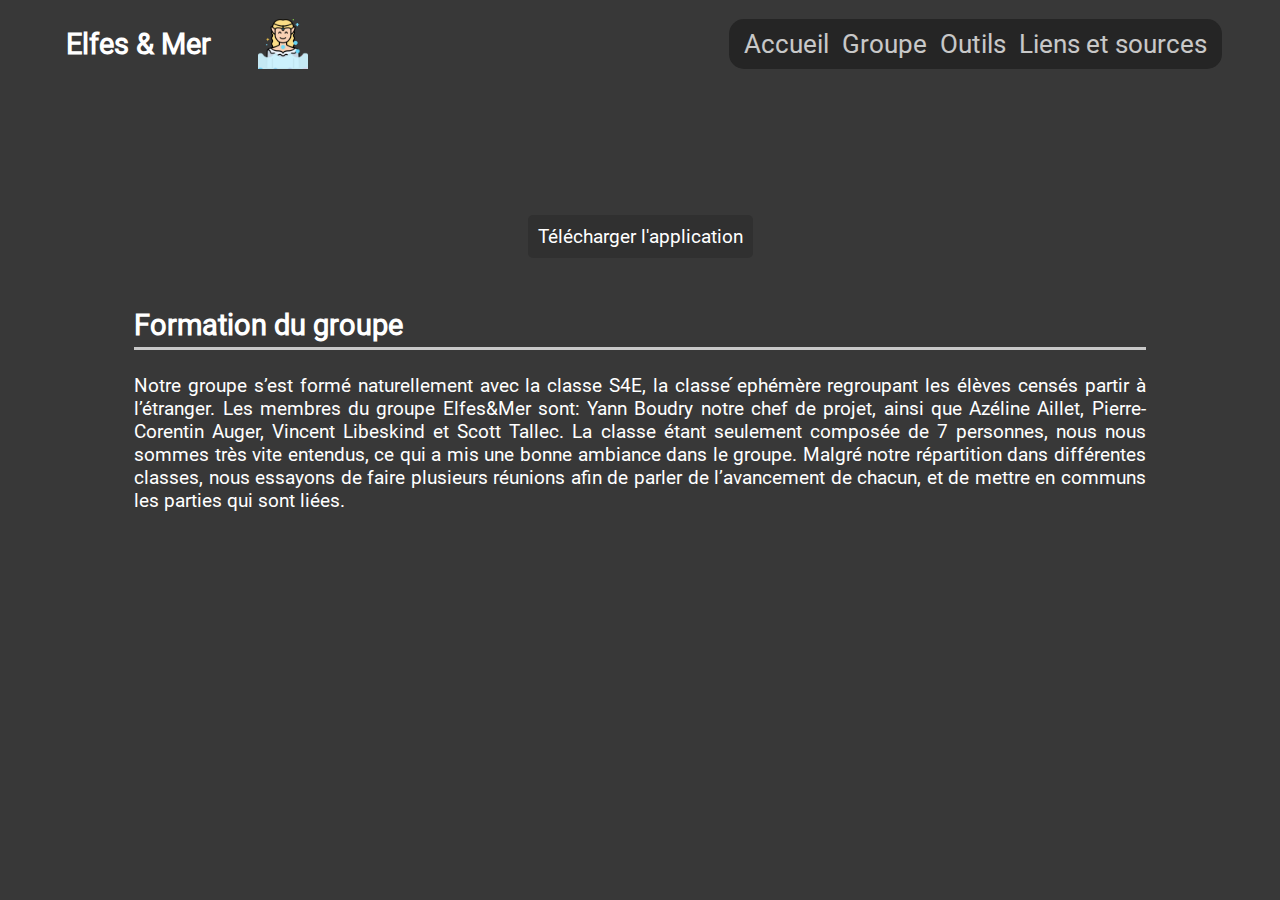
==== index.html @ 3bc750aa "Inital commit web site" ====
<!DOCTYPE html>
<html>
<head>
	<title>Elfes & Mer</title>
	<meta charset="utf-8">
	<link rel="stylesheet" type="text/css" href="style.css">
	<link rel="shortcut icon" href="images/favicon.ico">
</head>

<body>
	<header>
		<nav>
			<div id="title">
				<h1>Elfes & Mer</h1>
				<img src="images/elf&mer.png">
			</div>
			<div id="nav_links">
				<a href="">Accueil</a>
				<a href="groupe.html">Groupe</a>
				<a href="tools.html">Outils</a>
				<a href="links.html">Liens et sources</a>
			</div>
		</nav>
		<a href="links.html" id="download">Télécharger l'application</a>
	</header>
	

	<section>
		<h2>Formation du groupe</h2>
		<p>Notre groupe s’est formé naturellement avec la classe S4E, la classe  ́ephémère regroupant  les élèves  censés partir à l’étranger. Les membres du groupe Elfes&Mer sont: Yann Boudry notre chef de projet, ainsi que Azéline Aillet, Pierre-Corentin Auger, Vincent Libeskind et Scott Tallec. La classe étant seulement composée de 7 personnes, nous nous sommes très vite entendus, ce qui a mis une bonne ambiance dans le groupe.  Malgré notre répartition dans différentes classes, nous essayons de faire plusieurs réunions afin de parler de l’avancement de chacun, et de mettre en communs les parties qui sont liées.</p>
	</section>

	<footer>
	</footer>
</body>
</html>
---- style.css ----
body
{
	
	background-color: #383838;
	font-family: myroboto;
	font-size: 1.2em;
	color: white;
}

header
{
	/*background: url("images/elf&mer.png") no-repeat left,
				url("images/japon2.png") no-repeat right;
	background-size: contain;
	text-align: center;*/
	/*background-image: url("images/topo2.png");*/
	height: 250px;
	display: flex;
	flex-direction: column;
	justify-content: space-between;
	padding: 0 50px 0 50px;
	align-items: center;
}

#title
{
	display: flex;
	flex-direction: row;
}

#title img
{
	width: 50px;
	height: 50px;
	align-self: center;
}

nav
{
	width: 100%;
	font-size: 0.75em;
	display: flex;
	flex-direction: row;
	justify-content: space-between;
	align-items: center;
}

#nav_links
{
	background-color: #252525;
	border-radius: 15px;
	padding: 10px;
}

h1
{
	width: 200px;
	margin-left: 3%;
	font-size: 2em;
}

h2
{
	padding-bottom: 5px;
	border-bottom: 3px solid rgb(200, 200, 200);
}

nav a:hover
{
	transition: background-color .25s;
	background-color: rgba(150, 150, 150, .4);
	opacity: 1;
}

a
{
	color: white;
	text-decoration: none;
}

nav a
{
	border-radius: 10px;
	padding: 5px;
	transition: background-color .25s;
	font-size: 1.8em;
	opacity: 0.75;
}

a:visited
{
	color: white;
}

#download
{
	transition: background-color .25s;
	background-color: #303030;
	padding: 10px;
	border-radius: 5px;
}

#download:hover
{
	transition: background-color .25s;
	background-color: #505050;
}

section
{
	margin: 50px auto 50px auto;
	width: 80%;
	text-align: justify;
}

ul
{	
	display: flex;
	list-style-type: none;
	flex-direction: column;
}

#membres
{
	margin: auto;

	flex-wrap: nowrap;
	grid-gap: 15px;
}

.personne
{
	display: flex;
	flex-wrap: nowrap;
	flex-direction: row;
	justify-content: space-between;
}

#outils
{
	margin: auto;
	padding: auto;
	width: 90%;
}

.links_content
{
	display: flex;
	flex-direction: row;
	justify-content: space-around;
	text-align: center;
}

.links_content a
{
	display: flex;
	flex-direction: column;
	justify-content: center;
}

div a img
{
	width: 250px;
	height: auto;
}

.personne img
{
	--index: 0;
	position: relative;
	object-fit: contain;
	border-radius: 50px;
	animation: slidein 2s ease-out both;
	animation-delay: calc(0.2s * var(--index));
}

.introduction
{
	margin: auto;
	margin-left: 20px;
	text-align: center;
}


@keyframes slidein
{
	from {
		left: -400px;
		transform: rotate(-360deg);
	}
	to {
		left: 0;
		transform: rotate(0deg);
	}
}

@font-face
{
	font-family: myroboto;
	src: url("Roboto/Roboto-Regular.ttf");
}
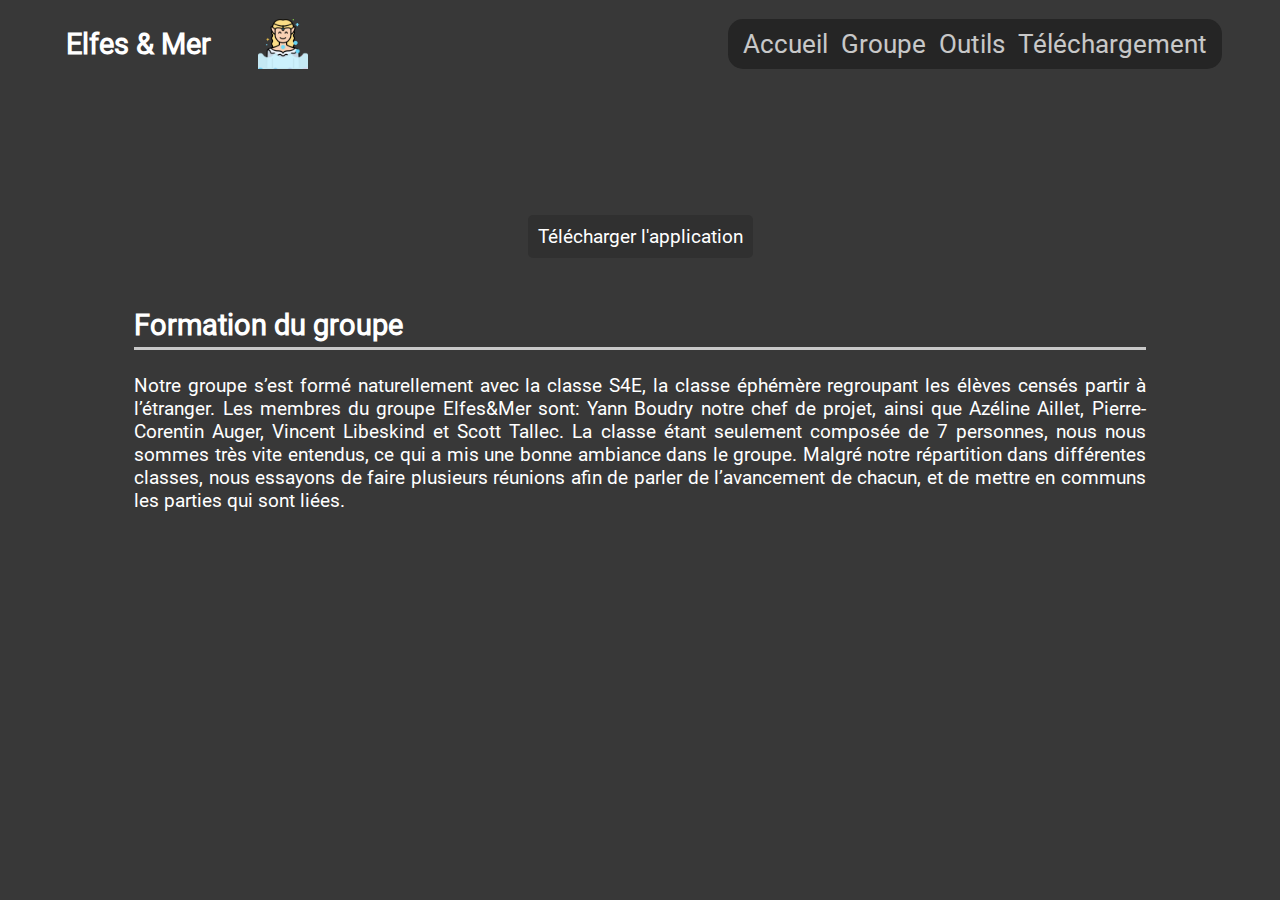
==== commit d202a9c8: "update downloads" ====
--- a/index.html
+++ b/index.html
@@ -18,7 +18,7 @@
 				<a href="">Accueil</a>
 				<a href="groupe.html">Groupe</a>
 				<a href="tools.html">Outils</a>
-				<a href="links.html">Liens et sources</a>
+				<a href="downloads.html">Téléchargement</a>
 			</div>
 		</nav>
 		<a href="links.html" id="download">Télécharger l'application</a>
@@ -27,7 +27,7 @@
 
 	<section>
 		<h2>Formation du groupe</h2>
-		<p>Notre groupe s’est formé naturellement avec la classe S4E, la classe  ́ephémère regroupant  les élèves  censés partir à l’étranger. Les membres du groupe Elfes&Mer sont: Yann Boudry notre chef de projet, ainsi que Azéline Aillet, Pierre-Corentin Auger, Vincent Libeskind et Scott Tallec. La classe étant seulement composée de 7 personnes, nous nous sommes très vite entendus, ce qui a mis une bonne ambiance dans le groupe.  Malgré notre répartition dans différentes classes, nous essayons de faire plusieurs réunions afin de parler de l’avancement de chacun, et de mettre en communs les parties qui sont liées.</p>
+		<p>Notre groupe s’est formé naturellement avec la classe S4E, la classe éphémère regroupant  les élèves  censés partir à l’étranger. Les membres du groupe Elfes&Mer sont: Yann Boudry notre chef de projet, ainsi que Azéline Aillet, Pierre-Corentin Auger, Vincent Libeskind et Scott Tallec. La classe étant seulement composée de 7 personnes, nous nous sommes très vite entendus, ce qui a mis une bonne ambiance dans le groupe.  Malgré notre répartition dans différentes classes, nous essayons de faire plusieurs réunions afin de parler de l’avancement de chacun, et de mettre en communs les parties qui sont liées.</p>
 	</section>
 
 	<footer>
--- a/style.css
+++ b/style.css
@@ -143,8 +143,12 @@
 	width: 90%;
 }
 
+
 .links_content
 {
+	padding-top: 30px;
+	background-color: #424242;
+	border-radius: 15px;
 	display: flex;
 	flex-direction: row;
 	justify-content: space-around;
@@ -172,6 +176,30 @@
 	border-radius: 50px;
 	animation: slidein 2s ease-out both;
 	animation-delay: calc(0.2s * var(--index));
+}
+
+#files_list
+{
+	display: flex;
+	flex-direction: column;
+	justify-content: space-around;
+	align-items: left;
+}
+
+.files
+{
+	transition: background-color .25s;
+	background-color: #424242;
+	border-radius: 15px;
+	margin: auto;
+	padding: 10px;
+	align-self: middle;
+}
+
+.files:hover
+{
+	transition: background-color .25s;
+	background-color: #606060;
 }
 
 .introduction
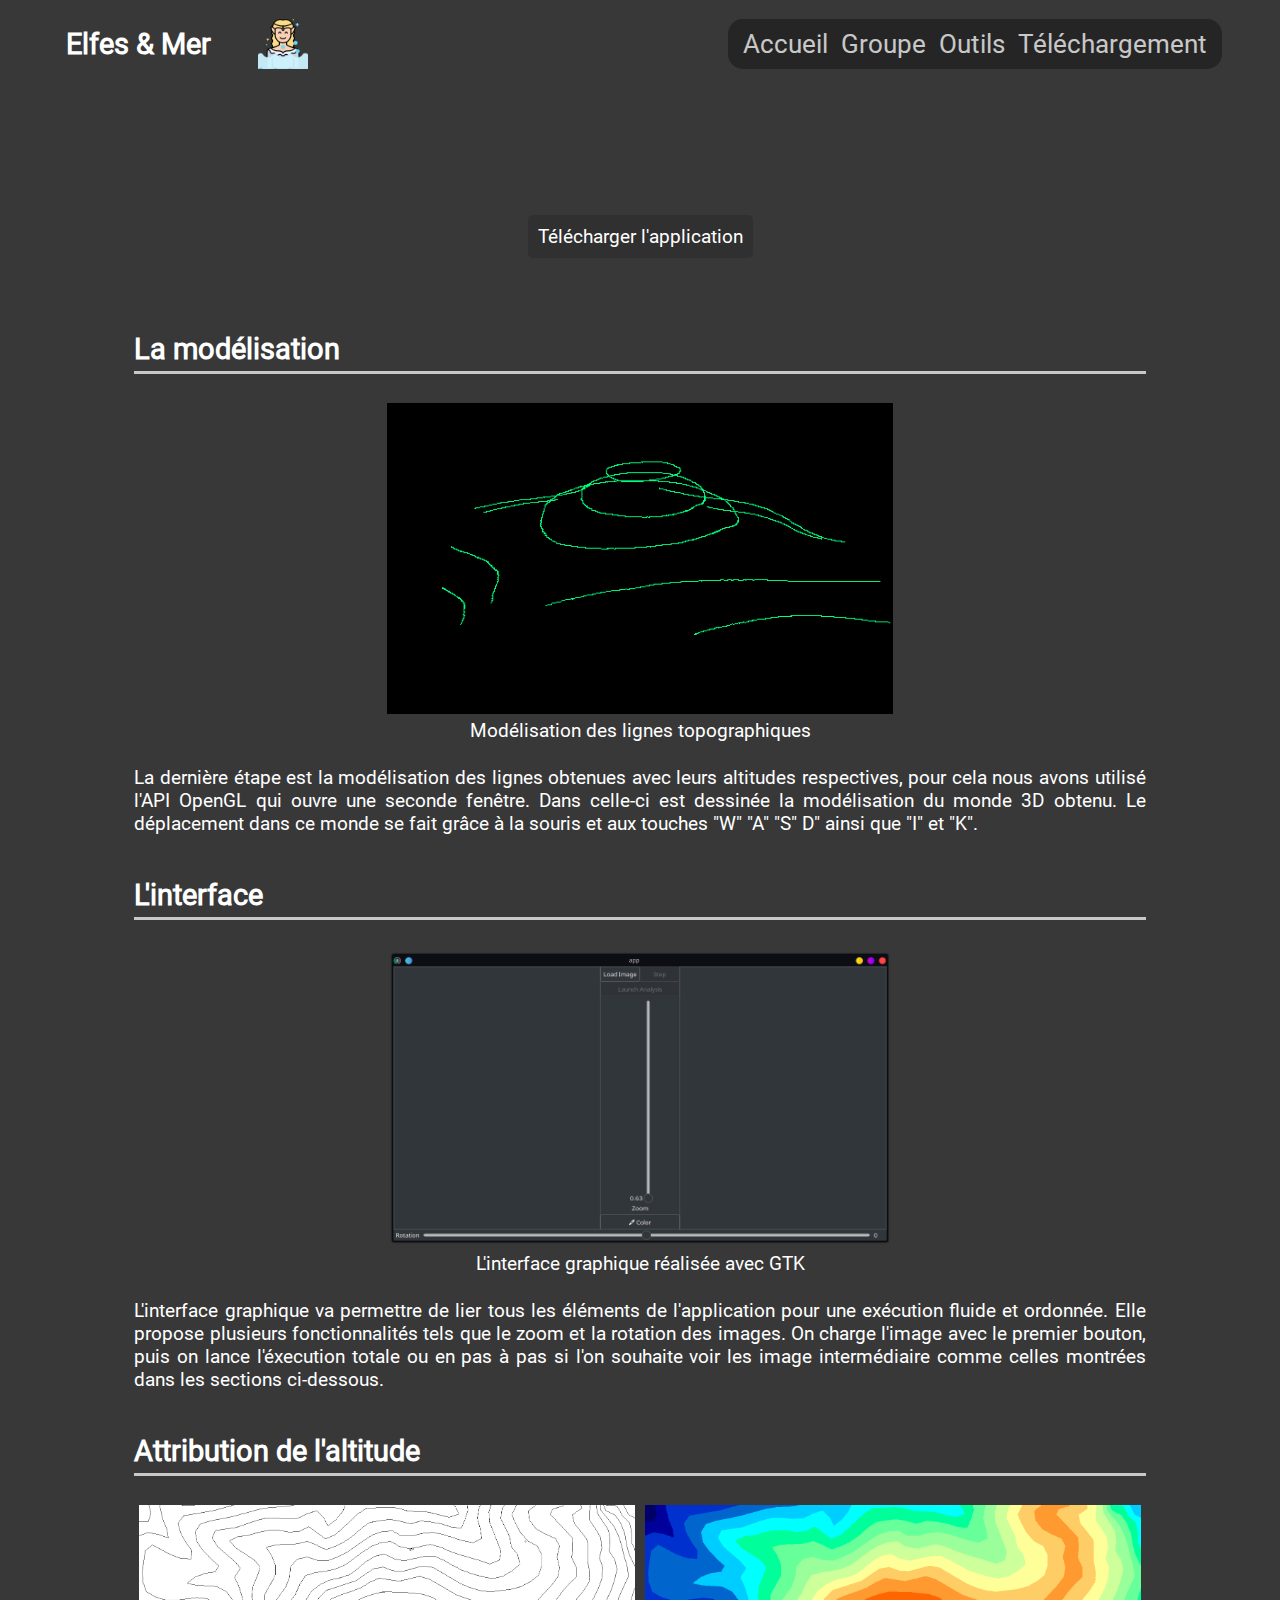
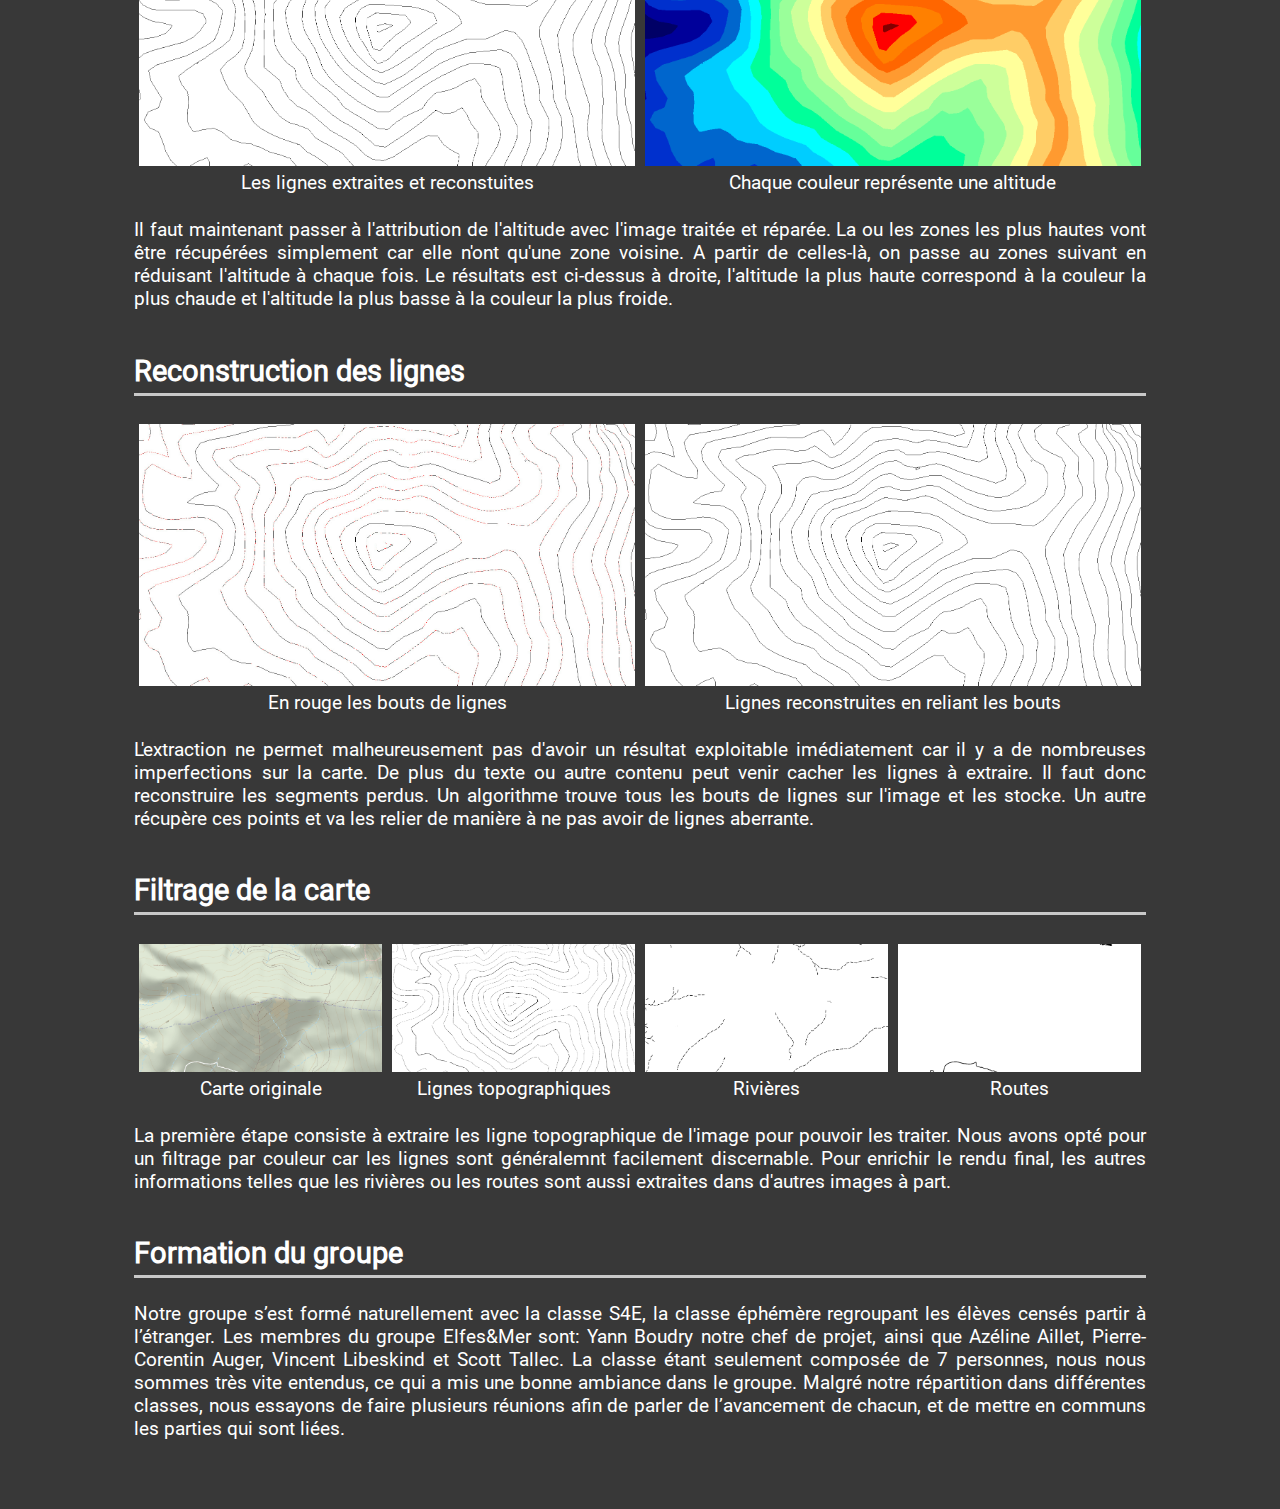
==== commit 5bf47069: "added story line on main page and added opengl in tools + corrected group animation for text" ====
--- a/index.html
+++ b/index.html
@@ -21,16 +21,88 @@
 				<a href="downloads.html">Téléchargement</a>
 			</div>
 		</nav>
-		<a href="links.html" id="download">Télécharger l'application</a>
+		<a href="downloads.html" id="download">Télécharger l'application</a>
 	</header>
 	
 
-	<section>
-		<h2>Formation du groupe</h2>
-		<p>Notre groupe s’est formé naturellement avec la classe S4E, la classe éphémère regroupant  les élèves  censés partir à l’étranger. Les membres du groupe Elfes&Mer sont: Yann Boudry notre chef de projet, ainsi que Azéline Aillet, Pierre-Corentin Auger, Vincent Libeskind et Scott Tallec. La classe étant seulement composée de 7 personnes, nous nous sommes très vite entendus, ce qui a mis une bonne ambiance dans le groupe.  Malgré notre répartition dans différentes classes, nous essayons de faire plusieurs réunions afin de parler de l’avancement de chacun, et de mettre en communs les parties qui sont liées.</p>
+	<section id="story_line">
+		<div>
+			<h2>La modélisation</h2>
+			<div class="story_images">
+				<figure class="story_photo_mono">
+					<img src="images/modelisation.png" alt="modelisation">
+					<figcaption>Modélisation des lignes topographiques</figcaption>
+				</figure>
+			</div>
+			<p>La dernière étape est la modélisation des lignes obtenues avec leurs altitudes respectives, pour cela nous avons utilisé l'API OpenGL qui ouvre une seconde fenêtre. Dans celle-ci est dessinée la modélisation du monde 3D obtenu. Le déplacement dans ce monde se fait grâce à la souris et aux touches "W" "A" "S" D" ainsi que "I" et "K".</p>
+		</div>
+		<div>
+			<h2>L'interface</h2>
+			<div class="story_images">
+				<figure class="story_photo_mono">
+					<img src="images/main_screen.png" alt="photo_mono">
+					<figcaption>L'interface graphique réalisée avec GTK</figcaption>
+				</figure>
+			</div>
+			<p>L'interface graphique va permettre de lier tous les éléments de l'application pour une exécution fluide et ordonnée. Elle propose plusieurs fonctionnalités tels que le zoom et la rotation des images. On charge l'image avec le premier bouton, puis on lance l'éxecution totale ou en pas à pas si l'on souhaite voir les image intermédiaire comme celles montrées dans les sections ci-dessous.</p>
+		</div>
+		<div>
+			<h2>Attribution de l'altitude</h2>
+			<div class="story_images">
+				<figure>
+					<img src="images/holes.png" alt="lignes topo">
+					<figcaption>Les lignes extraites et reconstuites</figcaption>
+				</figure>
+				<figure>
+					<img src="images/elevation2.png" alt="altitude couleurs">
+					<figcaption>Chaque couleur représente une altitude</figcaption>
+				</figure>
+			</div>
+			<p>Il faut maintenant passer à l'attribution de l'altitude avec l'image traitée et réparée. La ou les zones les plus hautes vont être récupérées simplement car elle n'ont qu'une zone voisine. A partir de celles-là, on passe au zones suivant en réduisant l'altitude à chaque fois. Le résultats est ci-dessus à droite, l'altitude la plus haute correspond à la couleur la plus chaude et l'altitude la plus basse à la couleur la plus froide.</p>
+		</div>
+		<div>
+			<h2>Reconstruction des lignes</h2>
+			<div class="story_images">
+				<figure>
+					<img src="images/neigh.jpg" alt="neighbors">
+					<figcaption>En rouge les bouts de lignes</figcaption>
+				</figure>
+				<figure>
+					<img src="images/holes.png" alt="holes">
+					<figcaption>Lignes reconstruites en reliant les bouts</figcaption>
+				</figure>
+			</div>
+			<p>L'extraction ne permet malheureusement pas d'avoir un résultat exploitable imédiatement car il y a de nombreuses imperfections sur la carte. De plus du texte ou autre contenu peut venir cacher les lignes à extraire. Il faut donc reconstruire les segments perdus. Un algorithme trouve tous les bouts de lignes sur l'image et les stocke. Un autre récupère ces points et va les relier de manière à ne pas avoir de lignes aberrante.</p>
+		</div>
+		<div>
+			<h2>Filtrage de la carte</h2>
+			<div class="story_images">
+				<figure>
+					<img src="images/map_ign_2.png" alt="map_ign_2">
+					<figcaption>Carte originale</figcaption>
+				</figure>
+				<figure>
+					<img src="images/topo.png">
+					<figcaption>Lignes topographiques</figcaption>
+				</figure>
+				<figure>
+					<img src="images/river.png">
+					<figcaption>Rivières</figcaption>
+				</figure>
+				<figure>
+					<img src="images/road.png">
+					<figcaption>Routes</figcaption>
+				</figure>
+			</div>
+			<p>La première étape consiste à extraire les ligne topographique de l'image pour pouvoir les traiter. Nous avons opté pour un filtrage par couleur car les lignes sont généralemnt facilement discernable. Pour enrichir le rendu final, les autres informations telles que les rivières ou les routes sont aussi extraites dans d'autres images à part.</p>
+		</div>
+		<div>
+			<h2>Formation du groupe</h2>
+			<p>Notre groupe s’est formé naturellement avec la classe S4E, la classe éphémère regroupant  les élèves  censés partir à l’étranger. Les membres du groupe Elfes&Mer sont: Yann Boudry notre chef de projet, ainsi que Azéline Aillet, Pierre-Corentin Auger, Vincent Libeskind et Scott Tallec. La classe étant seulement composée de 7 personnes, nous nous sommes très vite entendus, ce qui a mis une bonne ambiance dans le groupe.  Malgré notre répartition dans différentes classes, nous essayons de faire plusieurs réunions afin de parler de l’avancement de chacun, et de mettre en communs les parties qui sont liées.</p>
+		</div>
 	</section>
 
 	<footer>
 	</footer>
 </body>
-</html>+</html>
--- a/style.css
+++ b/style.css
@@ -113,6 +113,34 @@
 	text-align: justify;
 }
 
+#story_line
+{
+	display: flex;
+	flex-direction: column;
+}
+
+.story_images
+{
+	display: flex;
+	justify-content: space-around;
+}
+
+.story_photo_mono
+{
+	width: 50%;
+}
+
+#story_line div div figure
+{
+	margin: 5px;
+	text-align: center;
+}
+
+#story_line div div figure img
+{
+	width: 100%;
+}
+
 ul
 {	
 	display: flex;
@@ -122,18 +150,21 @@
 
 #membres
 {
-	margin: auto;
-
+	margin: 50px auto auto auto;
+	flex-direction: row;
 	flex-wrap: nowrap;
-	grid-gap: 15px;
+	justify-content: space-around;
+	/*grid-gap: 15px;*/
 }
 
 .personne
 {
-	display: flex;
+	margin: 0;
+	display: flex;
+	flex-direction: column;
 	flex-wrap: nowrap;
-	flex-direction: row;
 	justify-content: space-between;
+	align-items: center;
 }
 
 #outils
@@ -172,8 +203,17 @@
 {
 	--index: 0;
 	position: relative;
+	width: 150px;
 	object-fit: contain;
 	border-radius: 50px;
+	animation: slidein 2s ease-out both;
+	animation-delay: calc(0.2s * var(--index));
+}
+
+.personne p
+{
+	--index: 0;
+	position: relative;
 	animation: slidein 2s ease-out both;
 	animation-delay: calc(0.2s * var(--index));
 }
@@ -204,8 +244,7 @@
 
 .introduction
 {
-	margin: auto;
-	margin-left: 20px;
+	margin: 15px 0 0 0;
 	text-align: center;
 }
 
@@ -213,12 +252,12 @@
 @keyframes slidein
 {
 	from {
-		left: -400px;
-		transform: rotate(-360deg);
+		top: 300px;
+		opacity: 0;
 	}
 	to {
-		left: 0;
-		transform: rotate(0deg);
+		top: 0;
+		opacity: 1;
 	}
 }
 
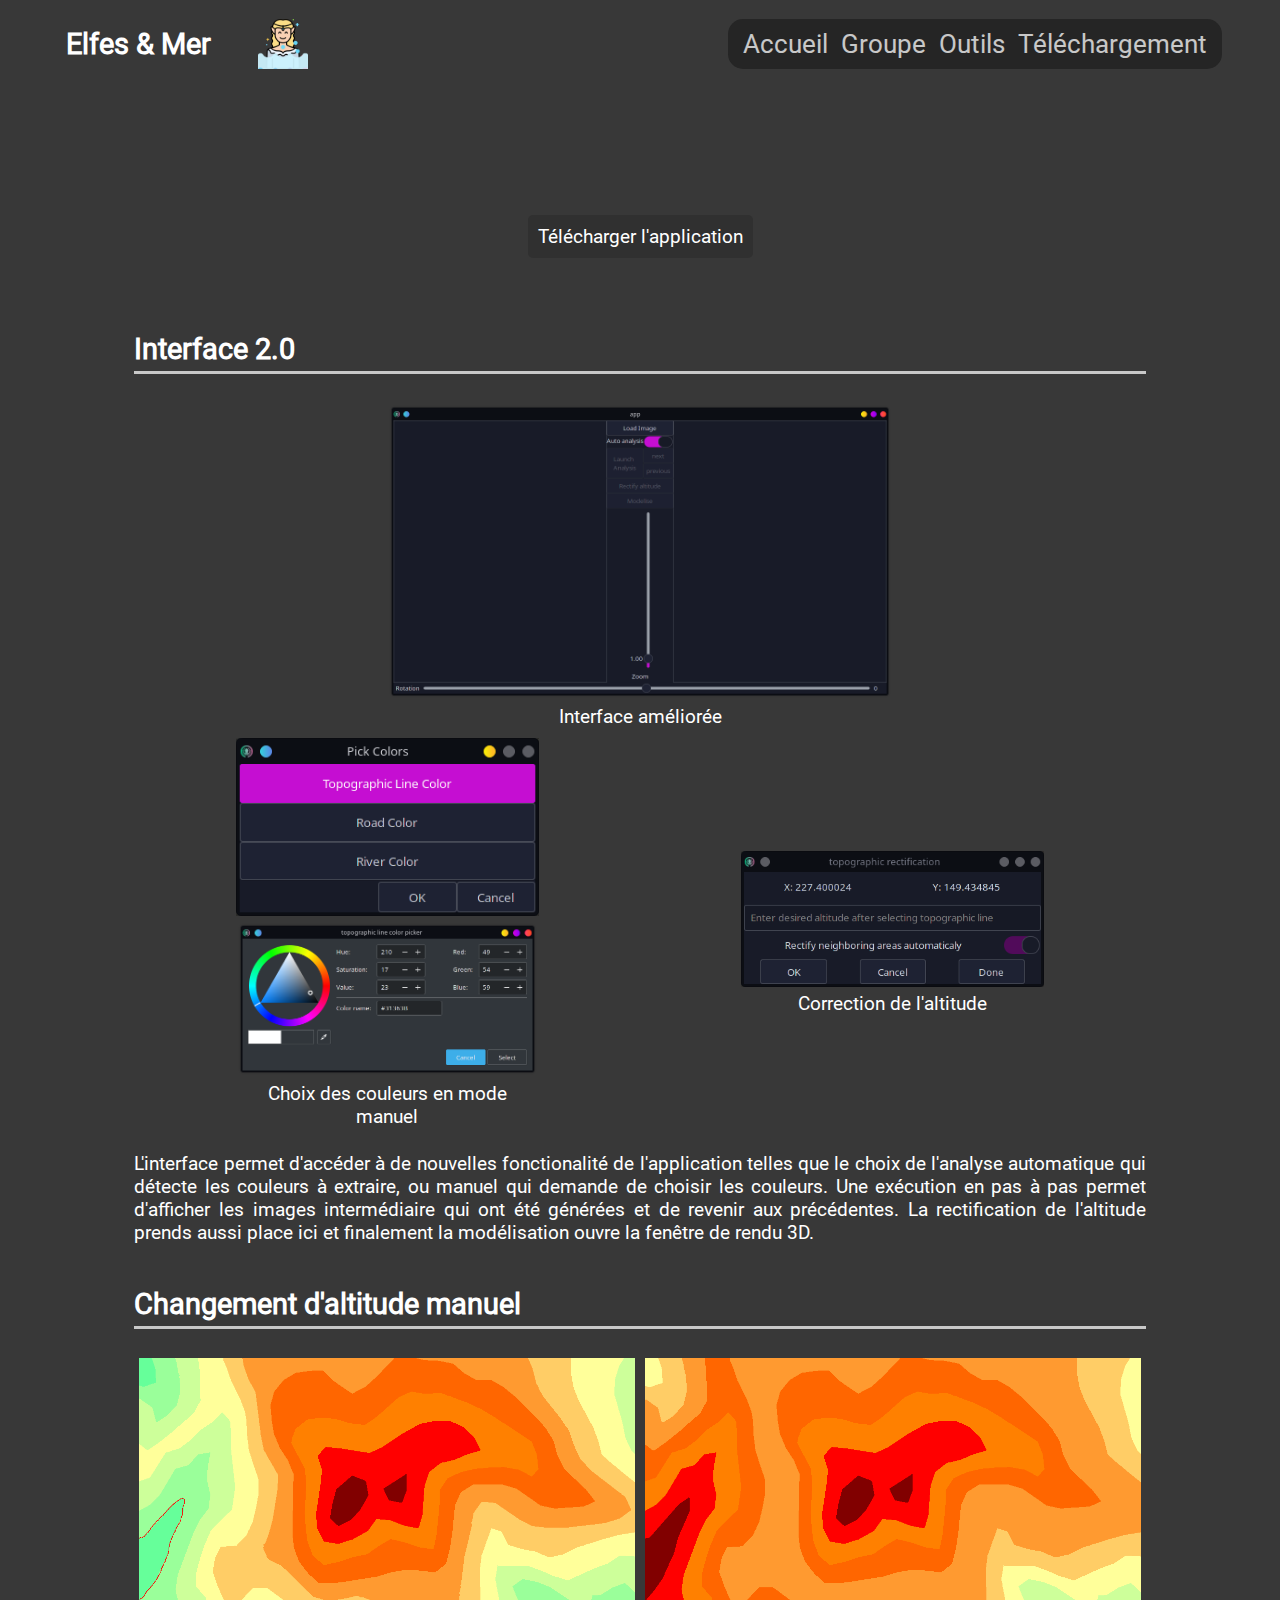
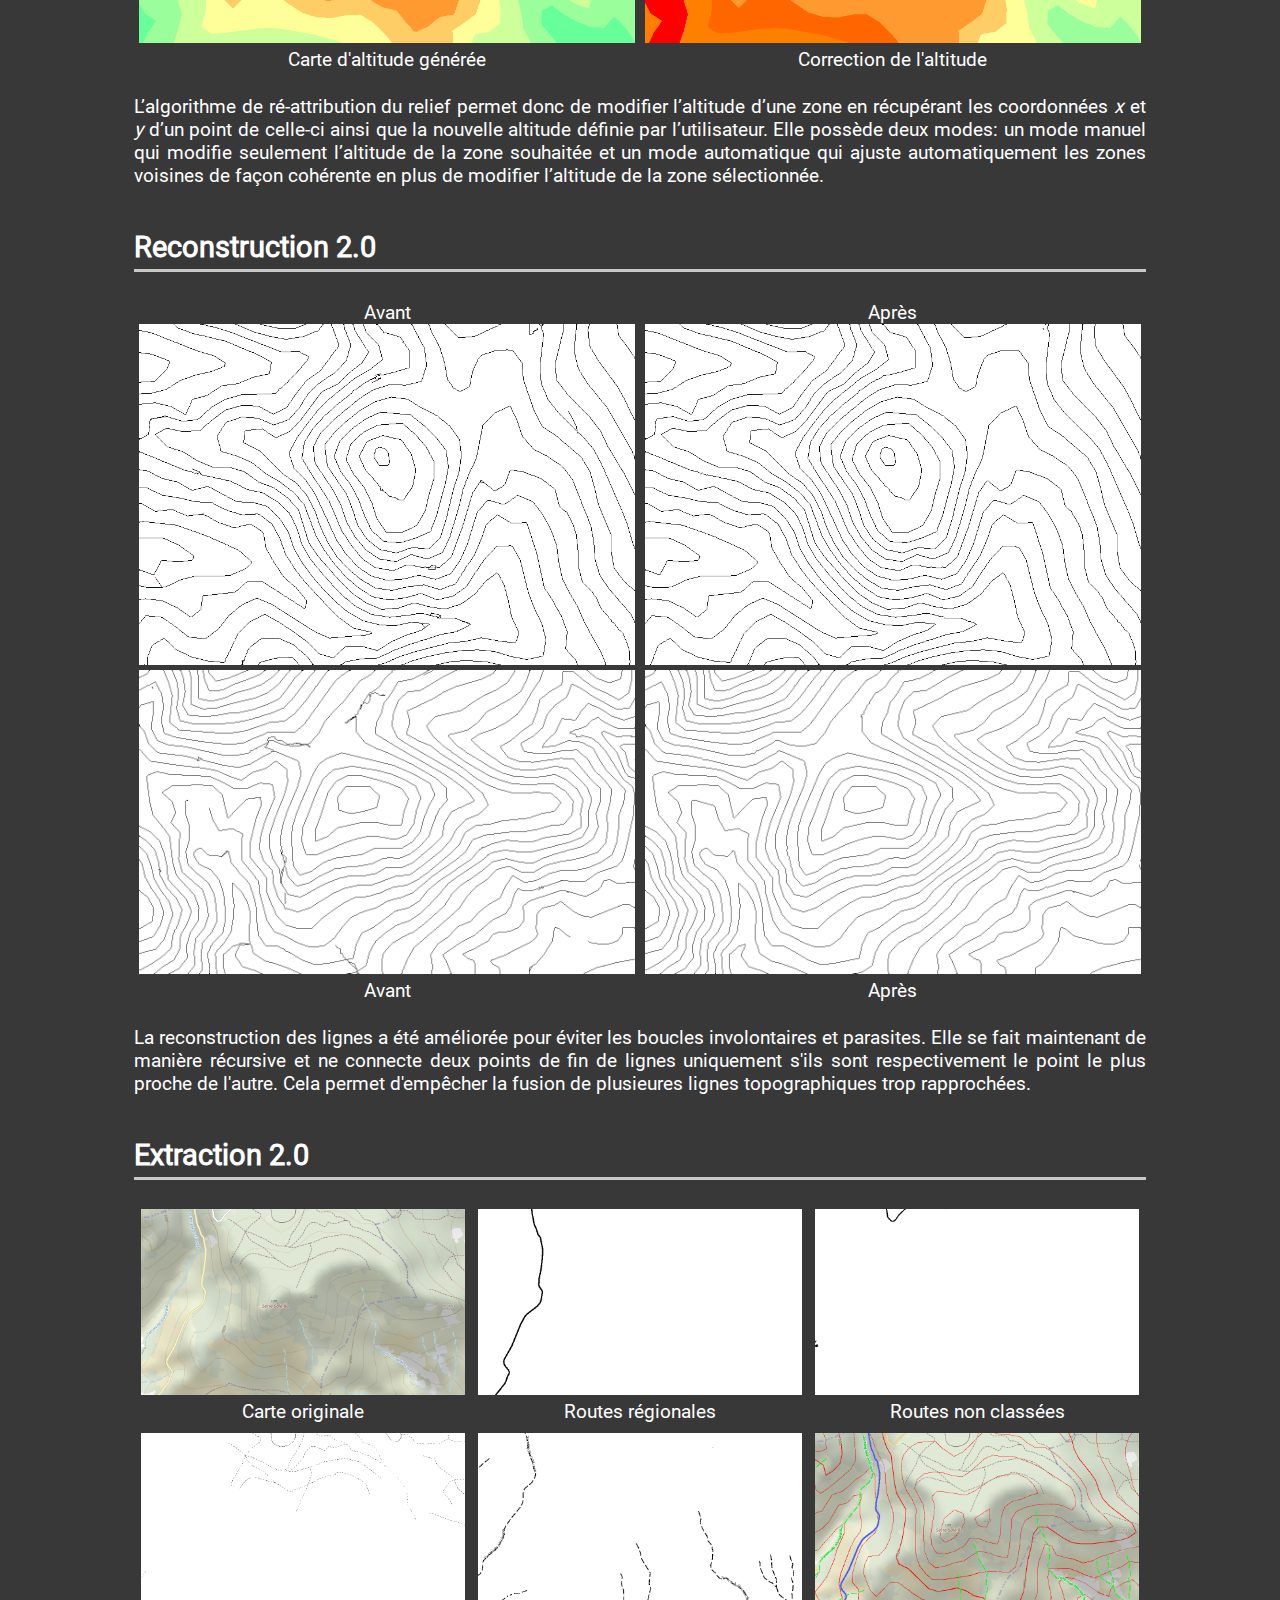
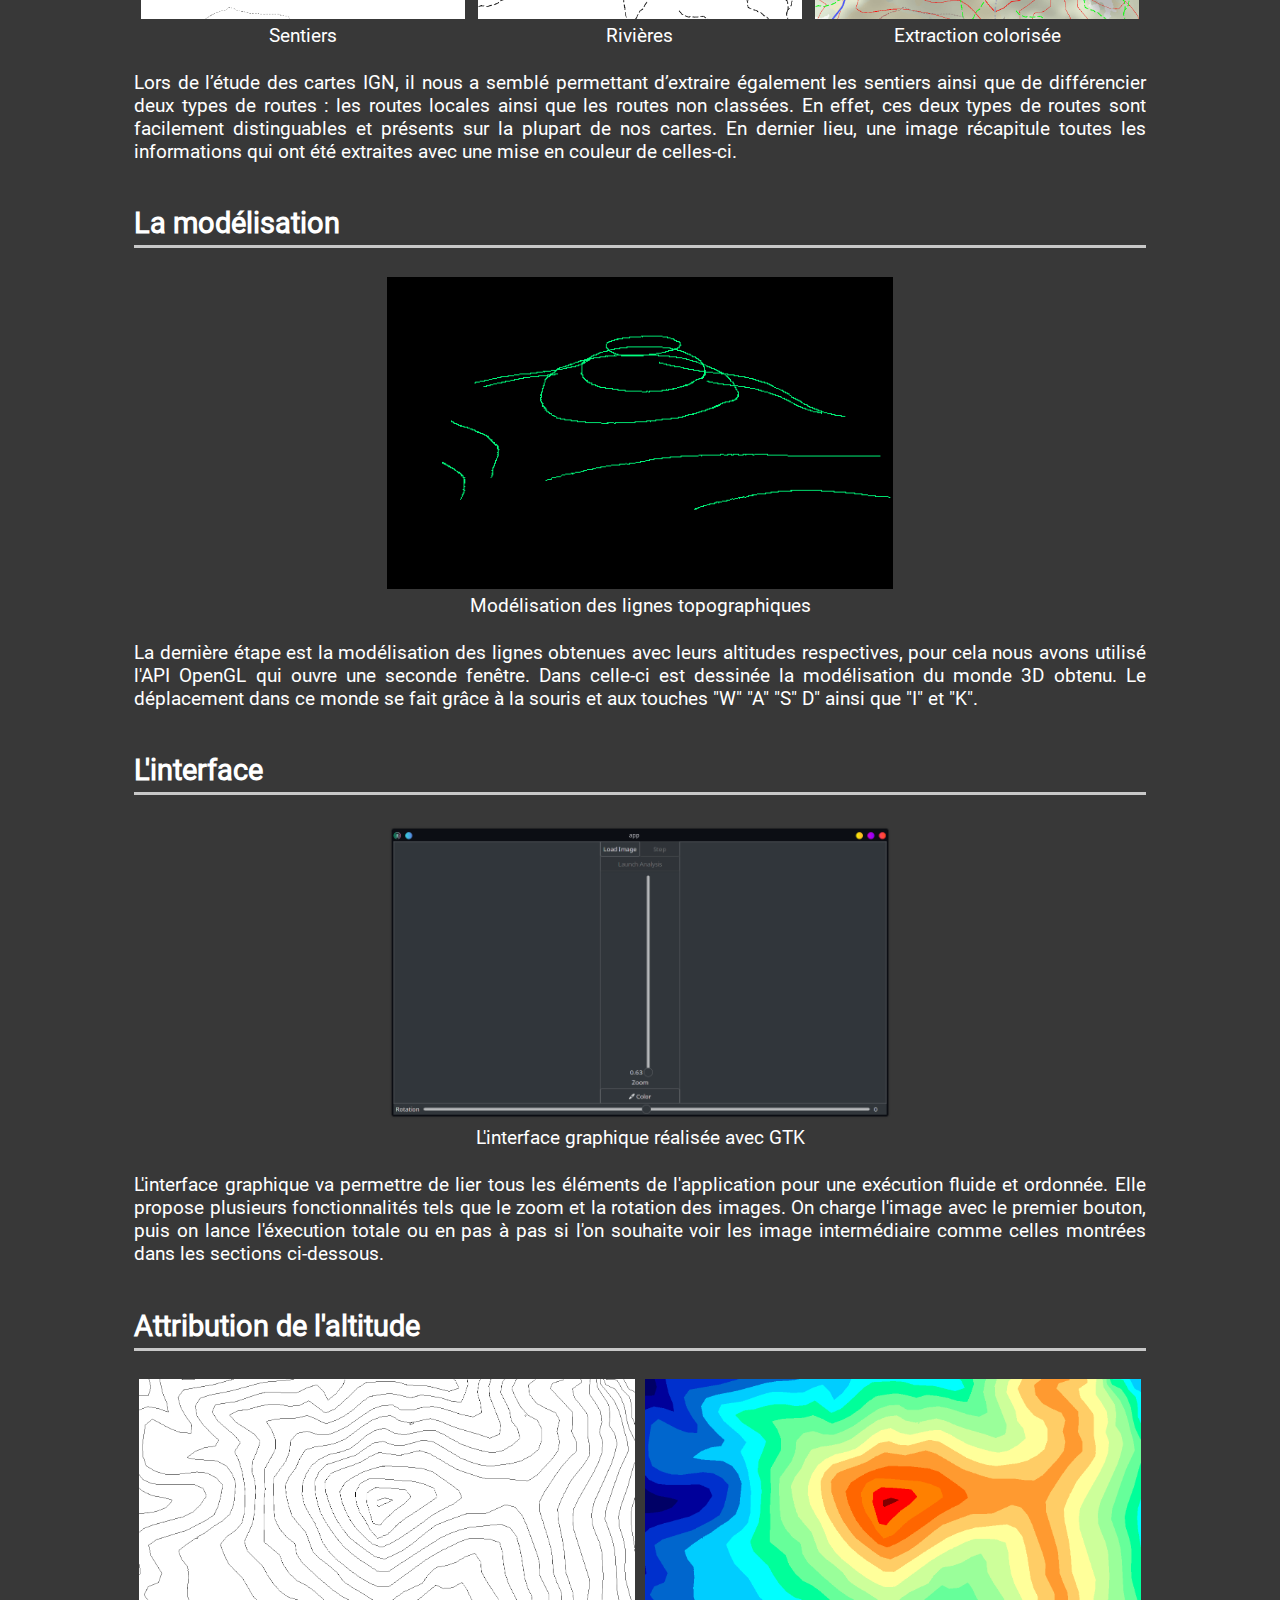
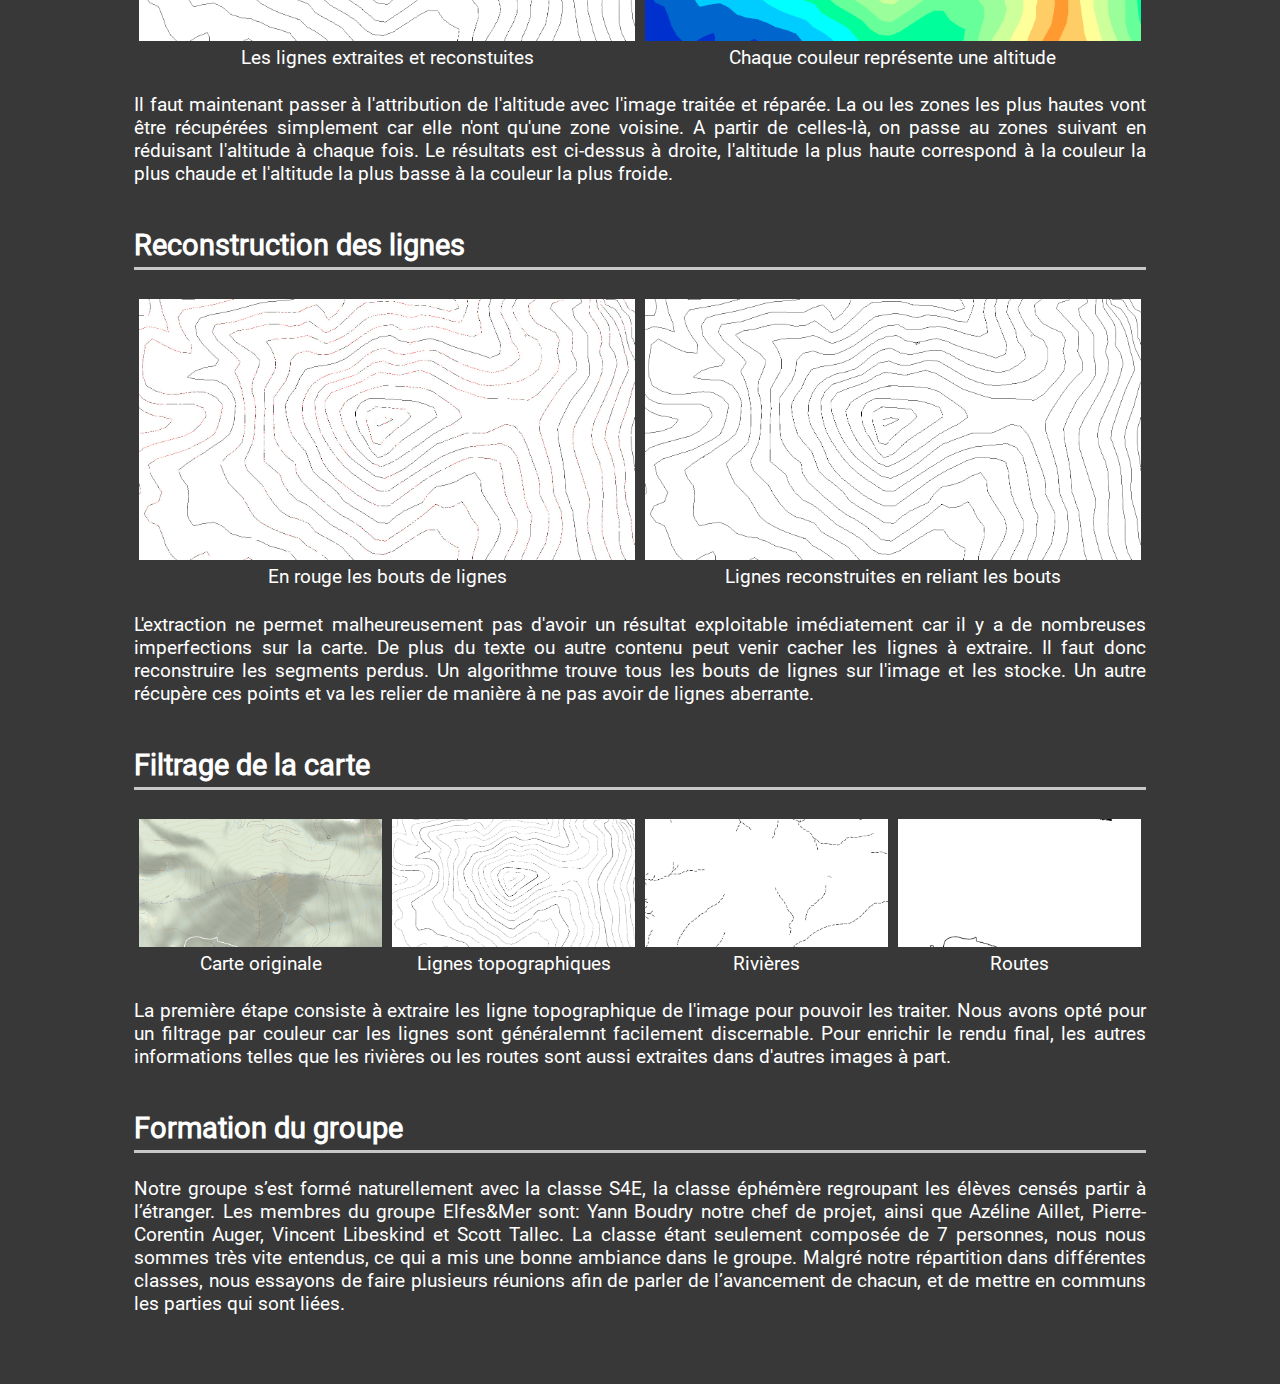
==== commit 656b7f04: "continued timeline until second presentation" ====
--- a/index.html
+++ b/index.html
@@ -27,6 +27,97 @@
 
 	<section id="story_line">
 		<div>
+			<h2>Interface 2.0</h2>
+			<div class="story_images">
+				<figure class="story_photo_mono">
+					<img src="images/main_screen2.png">
+					<figcaption>Interface améliorée</figcaption>
+				</figure>
+			</div>
+			<div class="story_images" id="interface2">
+				<figure class="color_pick">
+					<img src="images/pick_colors.png">
+					<img src="images/color_picker.png">
+					<figcaption>Choix des couleurs en mode manuel</figcaption>
+				</figure>
+				<figure class="color_pick">
+					<img src="images/topo_rectif.png">
+					<figcaption>Correction de l'altitude</figcaption>
+				</figure>
+			</div>
+			<p>L'interface permet d'accéder à de nouvelles fonctionalité de l'application telles que le choix de l'analyse automatique qui détecte les couleurs à extraire, ou manuel qui demande de choisir les couleurs. Une exécution en pas à pas permet d'afficher les images intermédiaire qui ont été générées et de revenir aux précédentes. La rectification de l'altitude prends aussi place ici et finalement la modélisation ouvre la fenêtre de rendu 3D.</p>
+		</div>
+
+
+		<div>
+			<h2>Changement d'altitude manuel</h2>
+			<div class="story_images">
+				<figure>
+					<img src="images/elevation2_avant.png">
+					<figcaption>Carte d'altitude générée</figcaption>
+				</figure>
+				<figure>
+					<img src="images/elevation2_apres.png">
+					<figcaption>Correction de l'altitude</figcaption>
+				</figure>
+			</div>
+			<p>L’algorithme de ré-attribution du relief permet donc de modifier l’altitude d’une zone en récupérant les coordonnées <em>x</em> et <em>y</em> d’un point de celle-ci ainsi que la nouvelle altitude définie par l’utilisateur. Elle possède deux modes: un mode manuel qui modifie seulement l’altitude de la zone souhaitée et un mode automatique qui ajuste automatiquement les zones voisines de façon cohérente en plus de modifier l’altitude de la zone sélectionnée.</p>
+		</div>
+
+
+		<div>
+			<h2>Reconstruction 2.0</h2>
+			<div class="story_images">
+				<figure>
+					<figcaption>Avant</figcaption>
+					<img src="images/holes2.png">
+					<img src="images/holes3.png">
+					<figcaption>Avant</figcaption>
+				</figure>
+				<figure>
+					<figcaption>Après</figcaption>
+					<img src="images/holes2.1.png">
+					<img src="images/holes3.1.png">
+					<figcaption>Après</figcaption>
+				</figure>
+			</div>
+			<p>La reconstruction des lignes a été améliorée pour éviter les boucles involontaires et parasites. Elle se fait maintenant de manière récursive et ne connecte deux points de fin de lignes uniquement s'ils sont respectivement le point le plus proche de l'autre. Cela permet d'empêcher la fusion de plusieures lignes topographiques trop rapprochées.</p>
+		</div>
+
+
+		<div>
+			<h2>Extraction 2.0</h2>
+			<div id="extract2_images_list">
+				<figure class="extract2">
+					<img src="images/map_2.png">
+					<figcaption>Carte originale</figcaption>
+				</figure>
+				<figure class="extract2">
+					<img src="images/road_major.png">
+					<figcaption>Routes régionales</figcaption>
+				</figure>
+				<figure class="extract2">
+					<img src="images/road_minor.png">
+					<figcaption>Routes non classées</figcaption>
+				</figure>
+				<figure class="extract2">
+					<img src="images/trail.png">
+					<figcaption>Sentiers</figcaption>
+				</figure>
+				<figure class="extract2">
+					<img src="images/river_2.png">
+					<figcaption>Rivières</figcaption>
+				</figure>
+				<figure class="extract2">
+					<img src="images/ign.png">
+					<figcaption>Extraction colorisée</figcaption>
+				</figure>
+			</div>
+			<p>Lors de l’étude des cartes IGN, il nous a semblé permettant d’extraire également les sentiers ainsi que de différencier deux types de routes : les routes locales ainsi que les routes non classées. En effet, ces deux types de routes sont facilement distinguables et présents sur la plupart de nos cartes. En dernier lieu, une image récapitule toutes les informations qui ont été extraites avec une mise en couleur de celles-ci.</p>
+		</div>
+
+
+		<div>
 			<h2>La modélisation</h2>
 			<div class="story_images">
 				<figure class="story_photo_mono">
@@ -36,6 +127,8 @@
 			</div>
 			<p>La dernière étape est la modélisation des lignes obtenues avec leurs altitudes respectives, pour cela nous avons utilisé l'API OpenGL qui ouvre une seconde fenêtre. Dans celle-ci est dessinée la modélisation du monde 3D obtenu. Le déplacement dans ce monde se fait grâce à la souris et aux touches "W" "A" "S" D" ainsi que "I" et "K".</p>
 		</div>
+		
+
 		<div>
 			<h2>L'interface</h2>
 			<div class="story_images">
@@ -46,6 +139,8 @@
 			</div>
 			<p>L'interface graphique va permettre de lier tous les éléments de l'application pour une exécution fluide et ordonnée. Elle propose plusieurs fonctionnalités tels que le zoom et la rotation des images. On charge l'image avec le premier bouton, puis on lance l'éxecution totale ou en pas à pas si l'on souhaite voir les image intermédiaire comme celles montrées dans les sections ci-dessous.</p>
 		</div>
+		
+
 		<div>
 			<h2>Attribution de l'altitude</h2>
 			<div class="story_images">
@@ -54,12 +149,14 @@
 					<figcaption>Les lignes extraites et reconstuites</figcaption>
 				</figure>
 				<figure>
-					<img src="images/elevation2.png" alt="altitude couleurs">
+					<img src="images/elevation1.png" alt="altitude couleurs">
 					<figcaption>Chaque couleur représente une altitude</figcaption>
 				</figure>
 			</div>
 			<p>Il faut maintenant passer à l'attribution de l'altitude avec l'image traitée et réparée. La ou les zones les plus hautes vont être récupérées simplement car elle n'ont qu'une zone voisine. A partir de celles-là, on passe au zones suivant en réduisant l'altitude à chaque fois. Le résultats est ci-dessus à droite, l'altitude la plus haute correspond à la couleur la plus chaude et l'altitude la plus basse à la couleur la plus froide.</p>
 		</div>
+		
+
 		<div>
 			<h2>Reconstruction des lignes</h2>
 			<div class="story_images">
@@ -74,6 +171,8 @@
 			</div>
 			<p>L'extraction ne permet malheureusement pas d'avoir un résultat exploitable imédiatement car il y a de nombreuses imperfections sur la carte. De plus du texte ou autre contenu peut venir cacher les lignes à extraire. Il faut donc reconstruire les segments perdus. Un algorithme trouve tous les bouts de lignes sur l'image et les stocke. Un autre récupère ces points et va les relier de manière à ne pas avoir de lignes aberrante.</p>
 		</div>
+		
+
 		<div>
 			<h2>Filtrage de la carte</h2>
 			<div class="story_images">
@@ -96,6 +195,8 @@
 			</div>
 			<p>La première étape consiste à extraire les ligne topographique de l'image pour pouvoir les traiter. Nous avons opté pour un filtrage par couleur car les lignes sont généralemnt facilement discernable. Pour enrichir le rendu final, les autres informations telles que les rivières ou les routes sont aussi extraites dans d'autres images à part.</p>
 		</div>
+		
+
 		<div>
 			<h2>Formation du groupe</h2>
 			<p>Notre groupe s’est formé naturellement avec la classe S4E, la classe éphémère regroupant  les élèves  censés partir à l’étranger. Les membres du groupe Elfes&Mer sont: Yann Boudry notre chef de projet, ainsi que Azéline Aillet, Pierre-Corentin Auger, Vincent Libeskind et Scott Tallec. La classe étant seulement composée de 7 personnes, nous nous sommes très vite entendus, ce qui a mis une bonne ambiance dans le groupe.  Malgré notre répartition dans différentes classes, nous essayons de faire plusieurs réunions afin de parler de l’avancement de chacun, et de mettre en communs les parties qui sont liées.</p>
--- a/style.css
+++ b/style.css
@@ -128,6 +128,29 @@
 .story_photo_mono
 {
 	width: 50%;
+}
+
+#extract2_images_list
+{
+	display: flex;
+	flex-direction: row;
+	flex-wrap: wrap;
+	justify-content: space-around;
+}
+
+.extract2
+{
+	width: 32%;
+}
+
+#interface2
+{
+	align-items: center;
+}
+
+.color_pick
+{
+	width: 30%;
 }
 
 #story_line div div figure
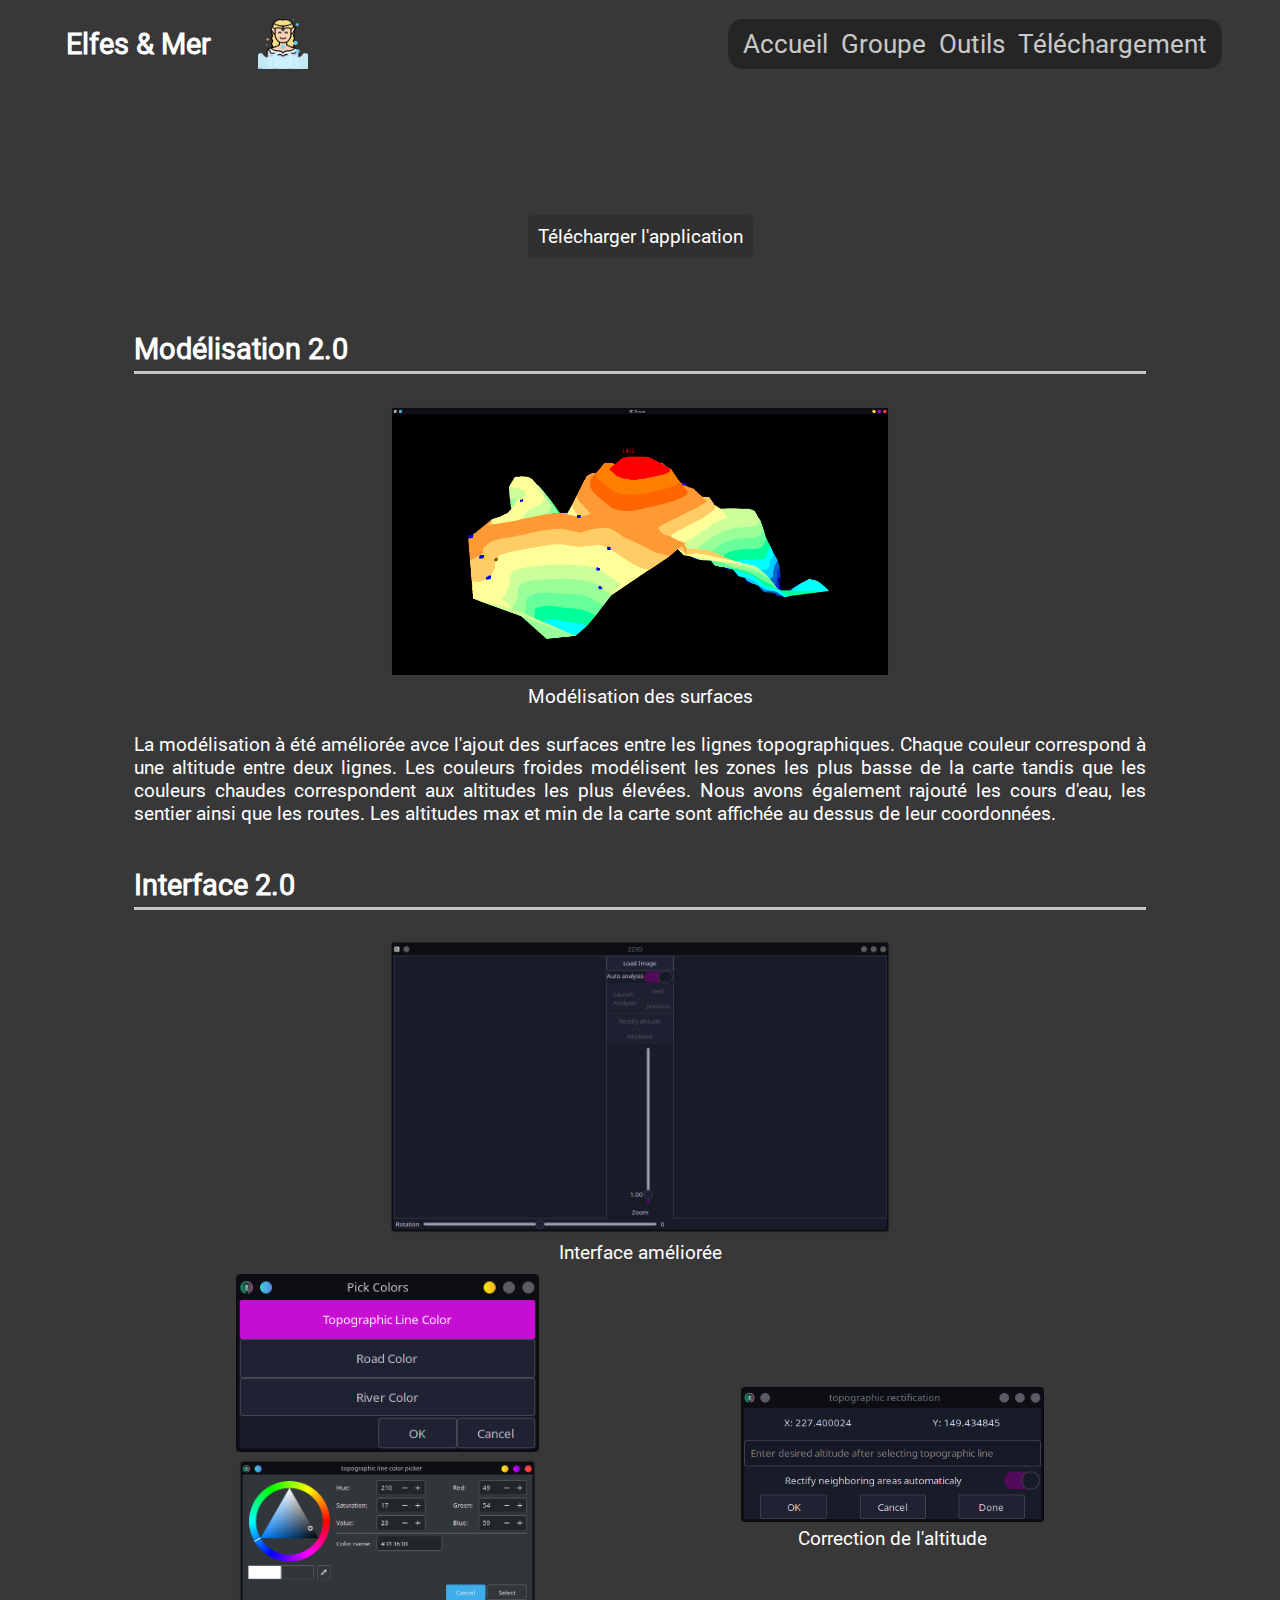
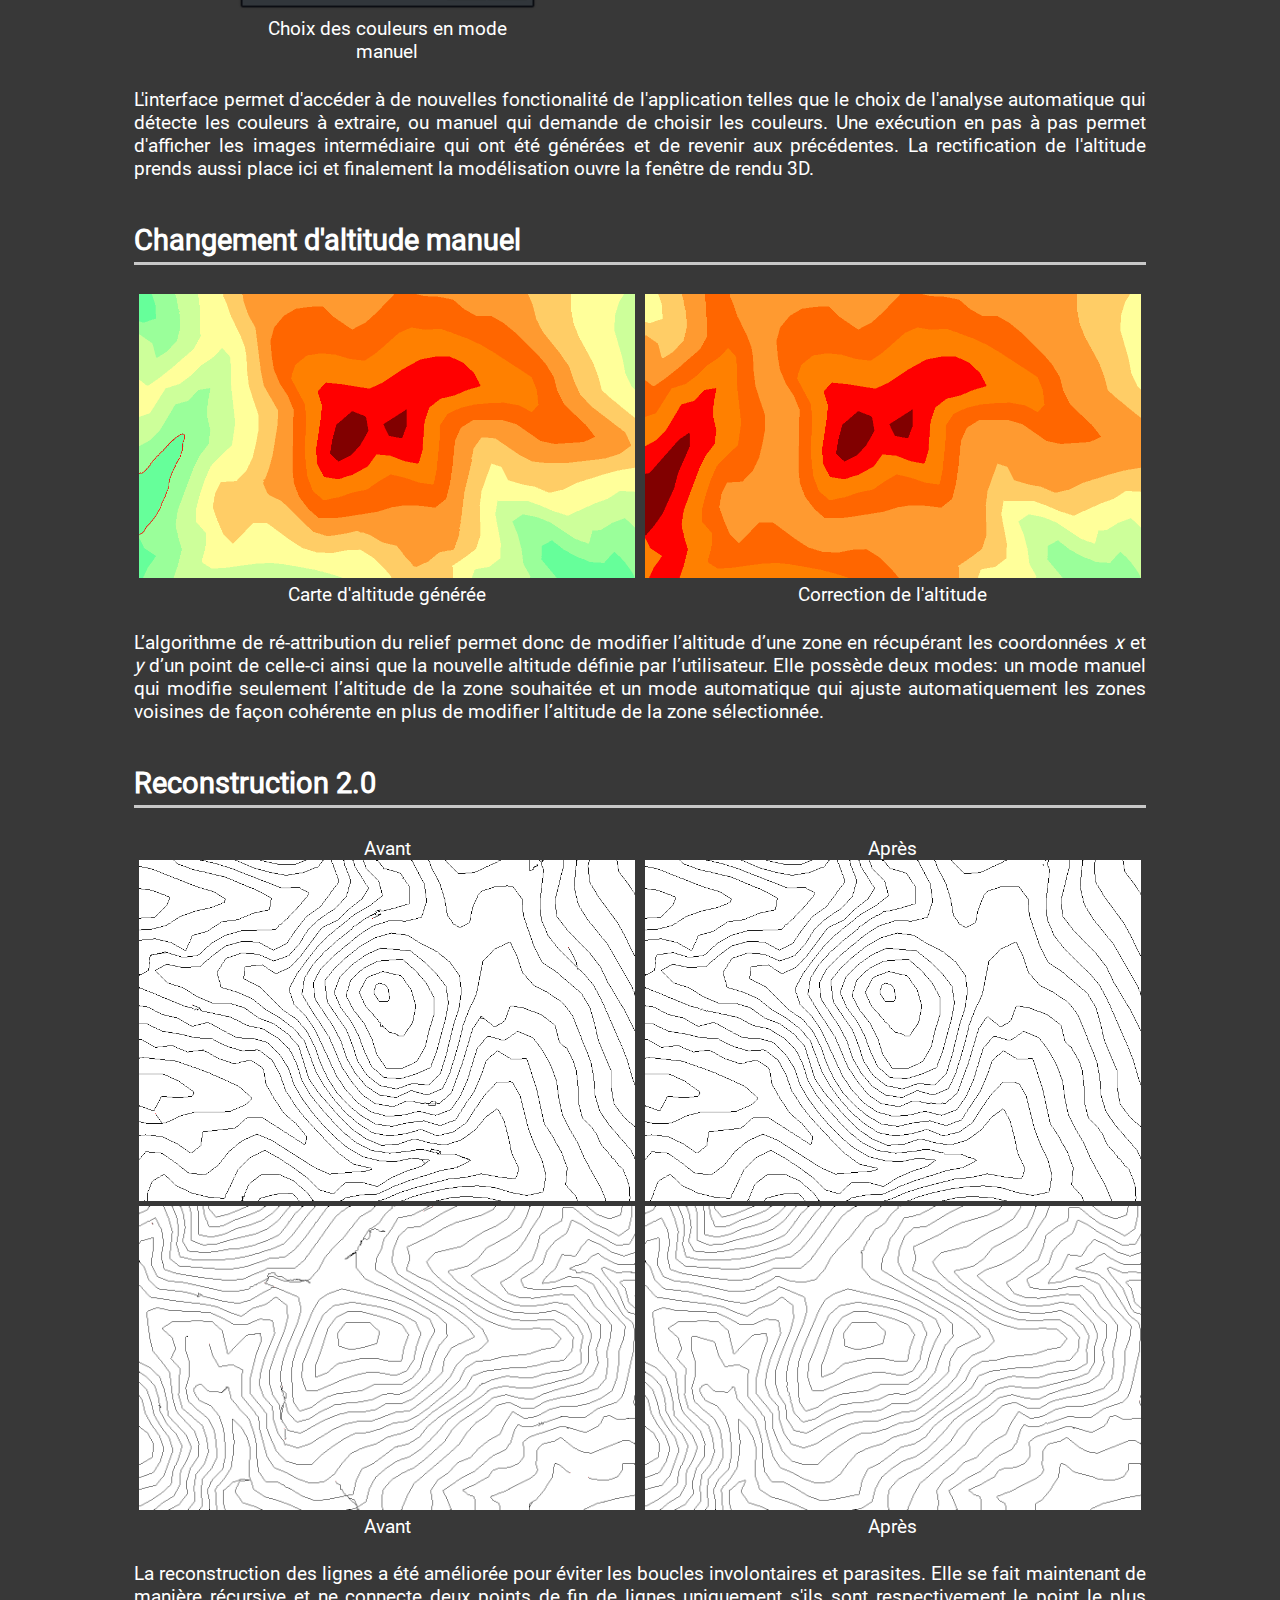
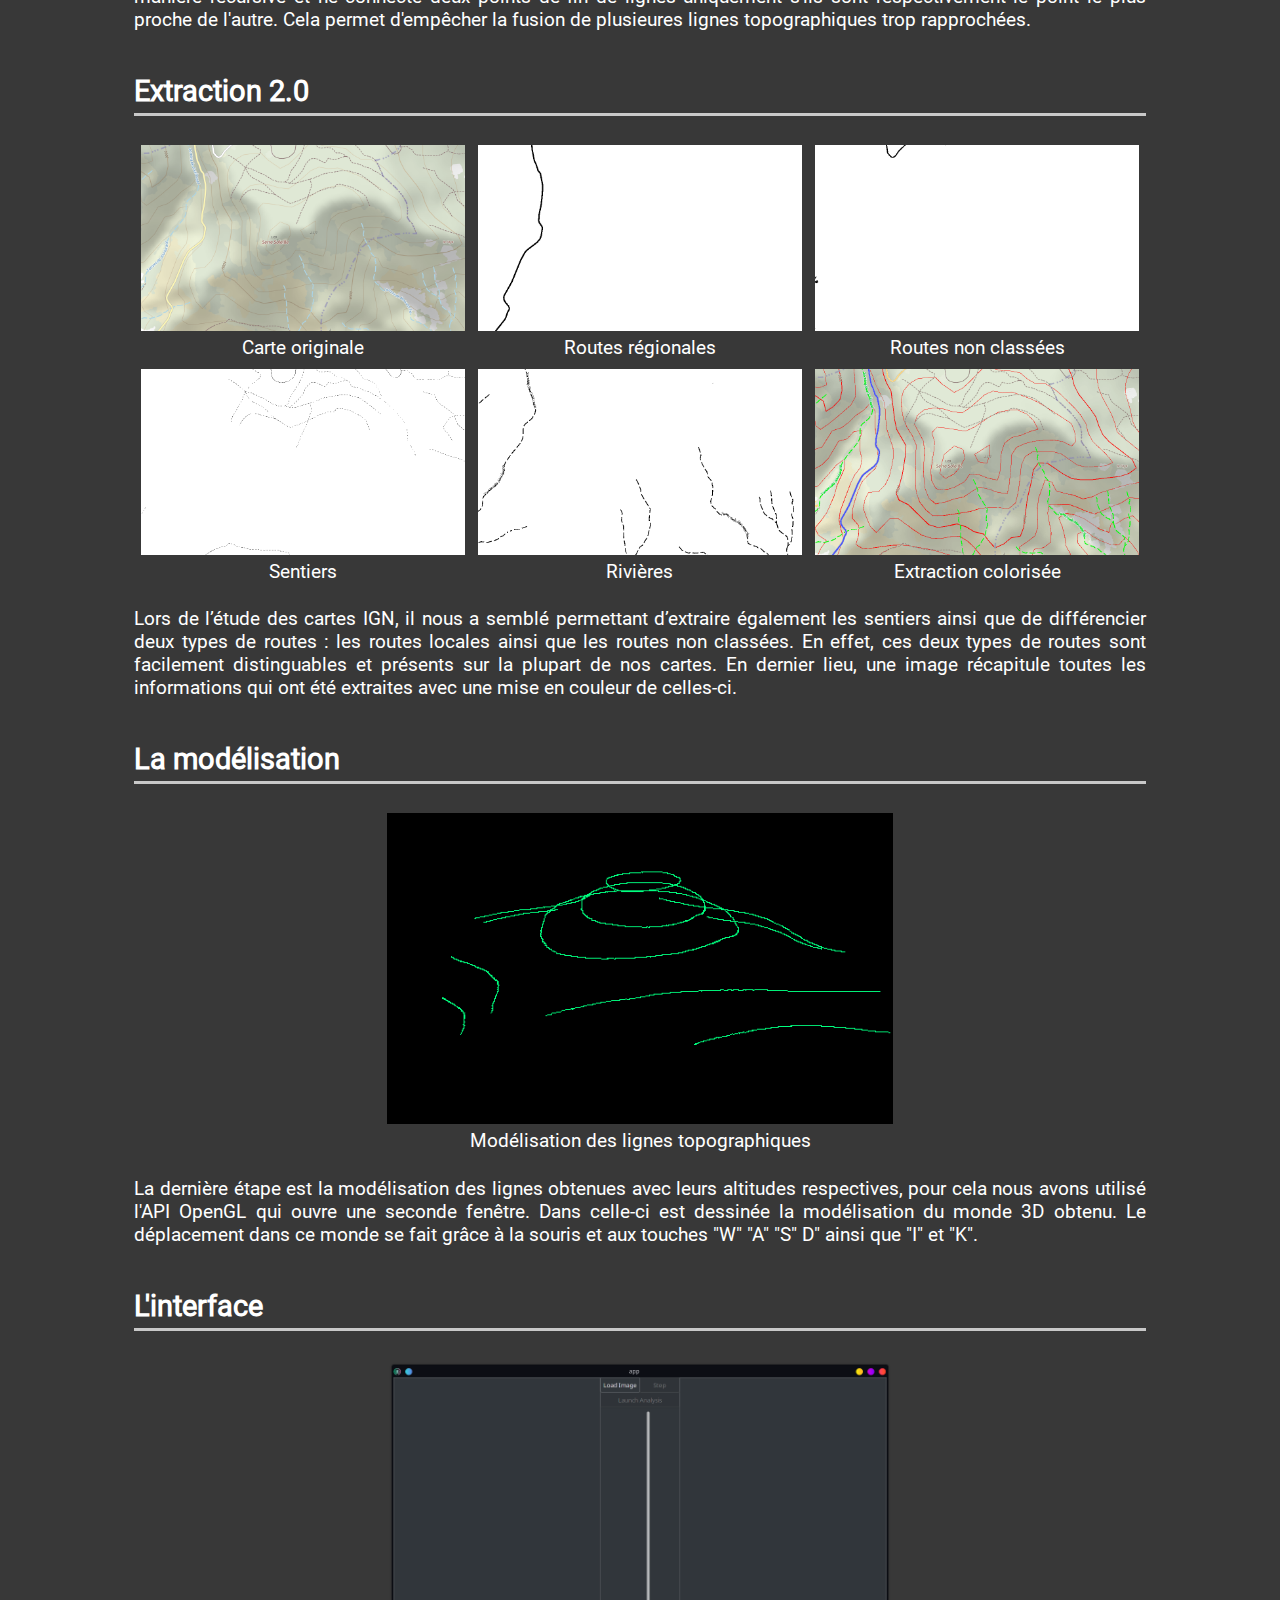
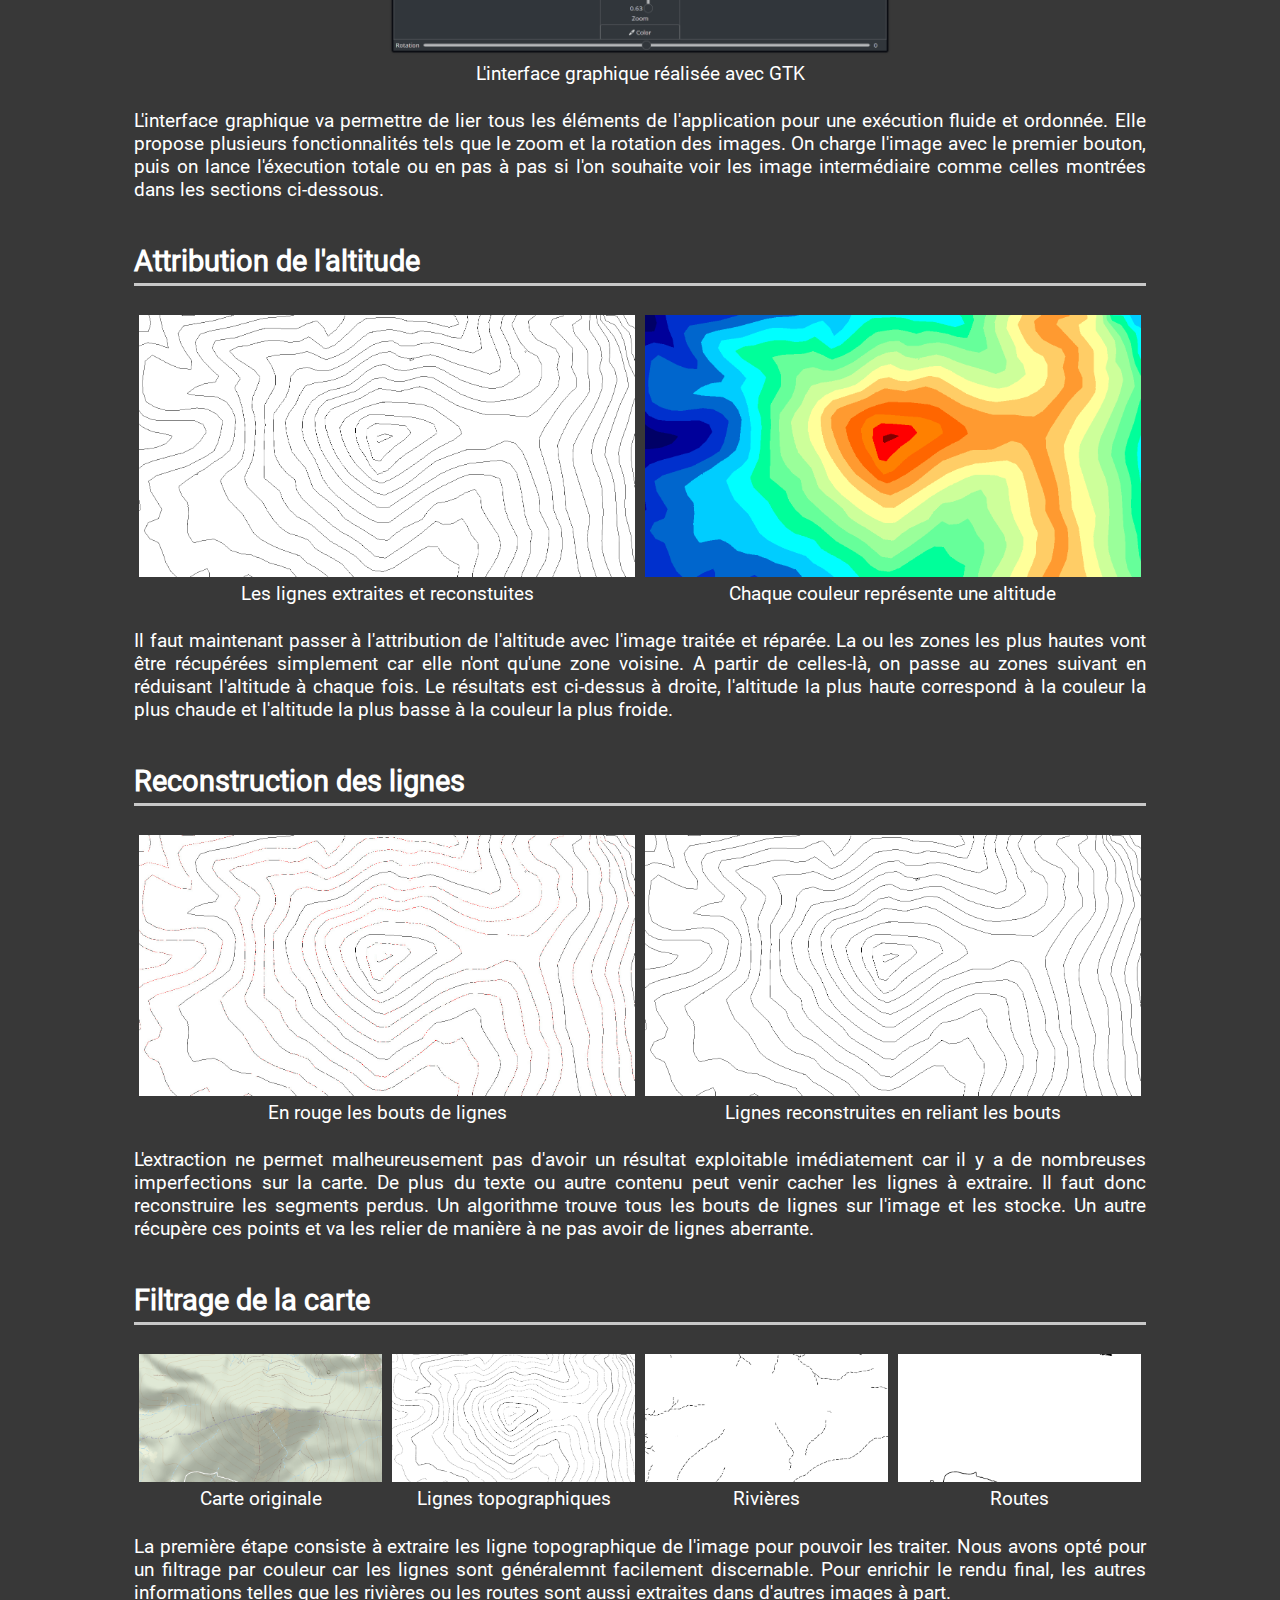
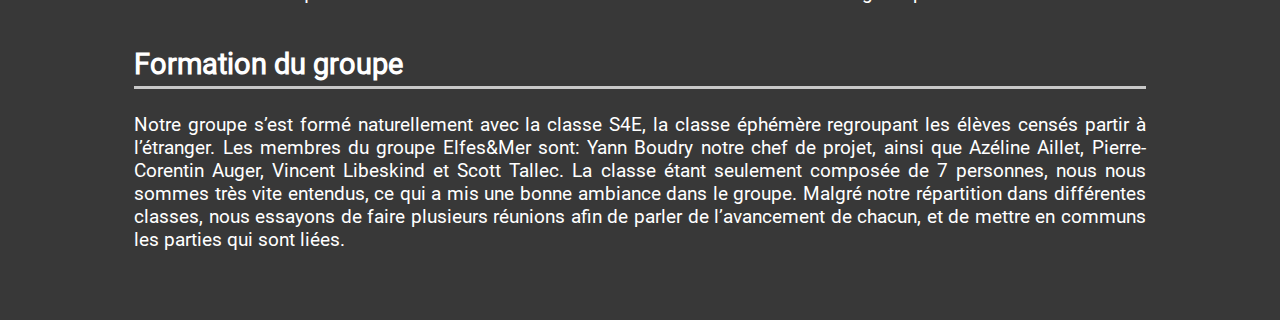
==== commit 6e0215b1: "added images and required libs" ====
--- a/index.html
+++ b/index.html
@@ -27,10 +27,22 @@
 
 	<section id="story_line">
 		<div>
+			<h2>Modélisation 2.0</h2>
+			<div class="story_images">
+				<figure class="story_photo_mono">
+					<img src="images/Color3dmodel.png">
+					<figcaption>Modélisation des surfaces</figcaption>
+				</figure>
+			</div>
+			<p>La modélisation à été améliorée avce l'ajout des surfaces entre les lignes topographiques. Chaque couleur correspond à une altitude entre deux lignes. Les couleurs froides modélisent les zones les plus basse de la carte tandis que les couleurs chaudes correspondent aux altitudes les plus élevées. Nous avons également rajouté les cours d'eau, les sentier ainsi que les routes. Les altitudes max et min de la carte sont affichée au dessus de leur coordonnées.</p>
+		</div>
+
+
+		<div>
 			<h2>Interface 2.0</h2>
 			<div class="story_images">
 				<figure class="story_photo_mono">
-					<img src="images/main_screen2.png">
+					<img src="images/main_screen_start.png">
 					<figcaption>Interface améliorée</figcaption>
 				</figure>
 			</div>
--- a/style.css
+++ b/style.css
@@ -169,6 +169,22 @@
 	display: flex;
 	list-style-type: none;
 	flex-direction: column;
+}
+
+#librairies
+{
+	all: unset;
+	margin-left: 2%;
+}
+
+.libs
+{
+	text-decoration: underline;
+}
+
+.libs:visited
+{
+	text-decoration: underline;
 }
 
 #membres
